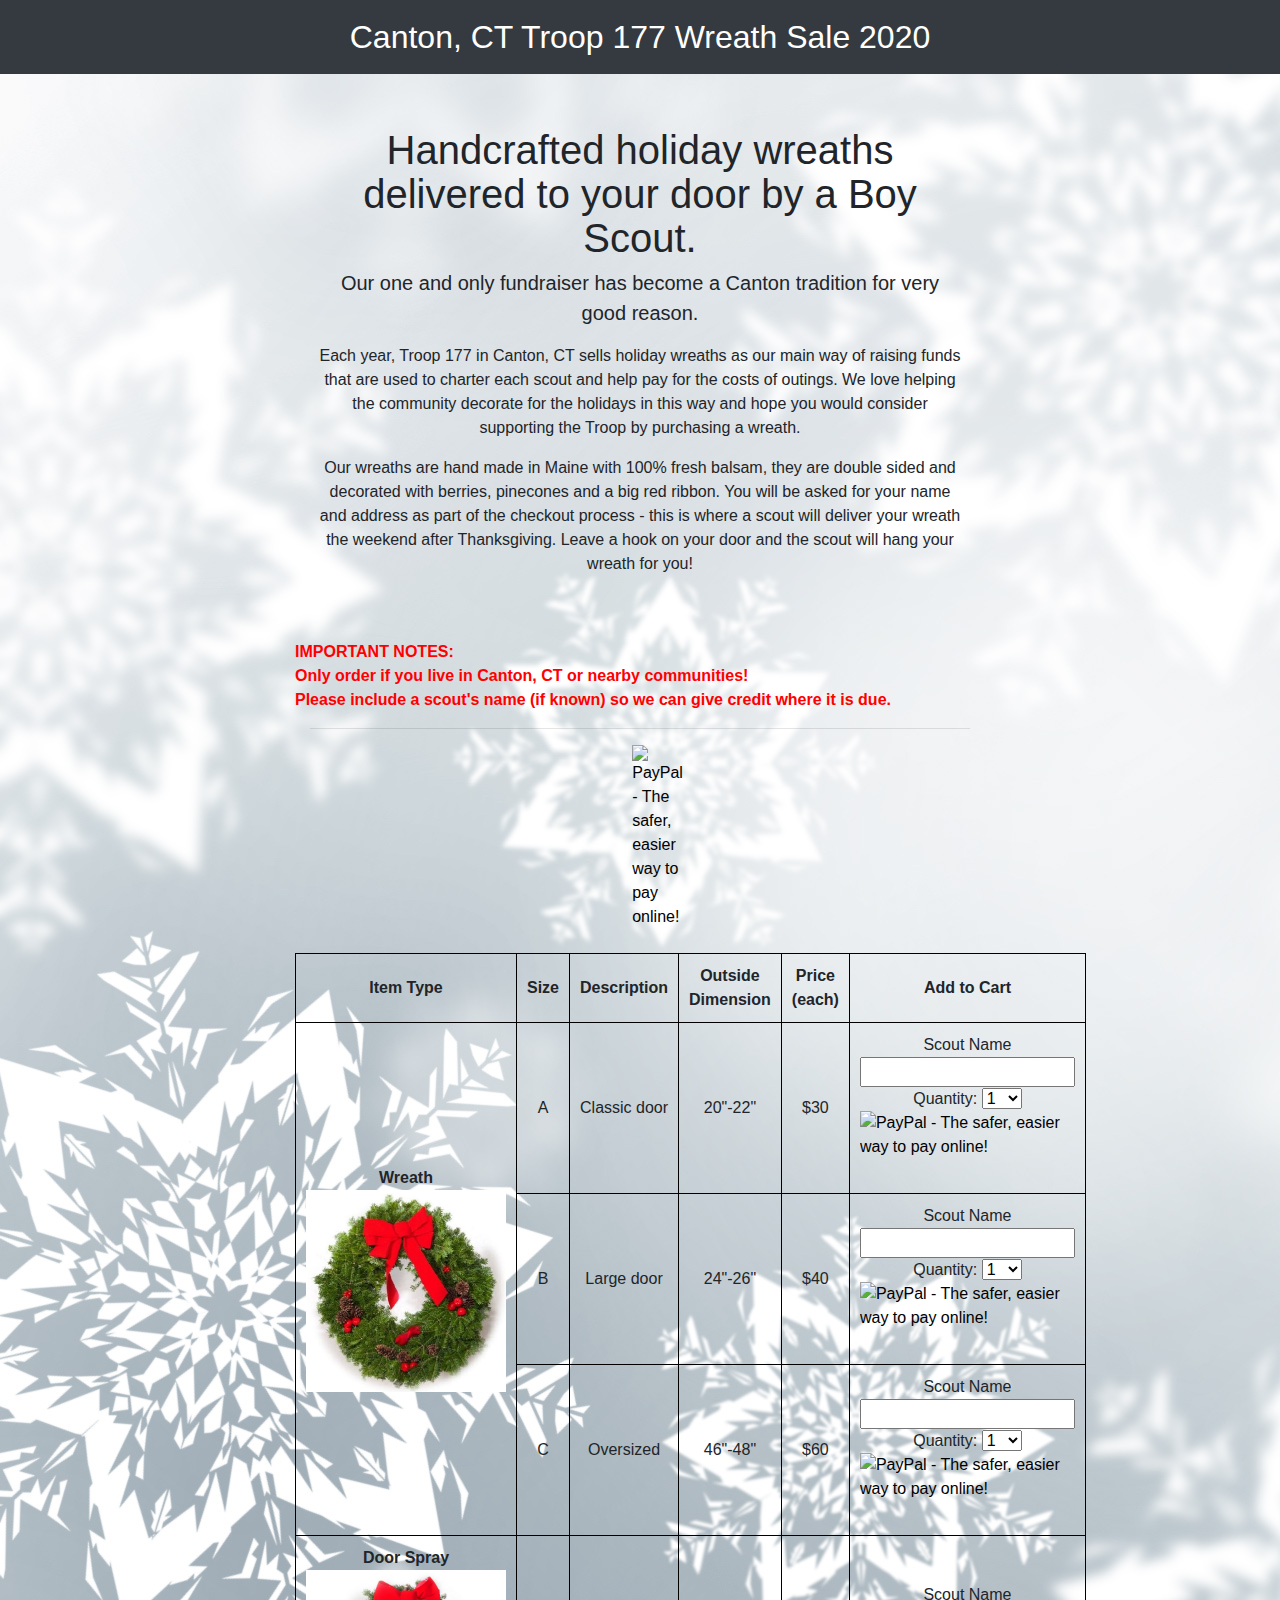
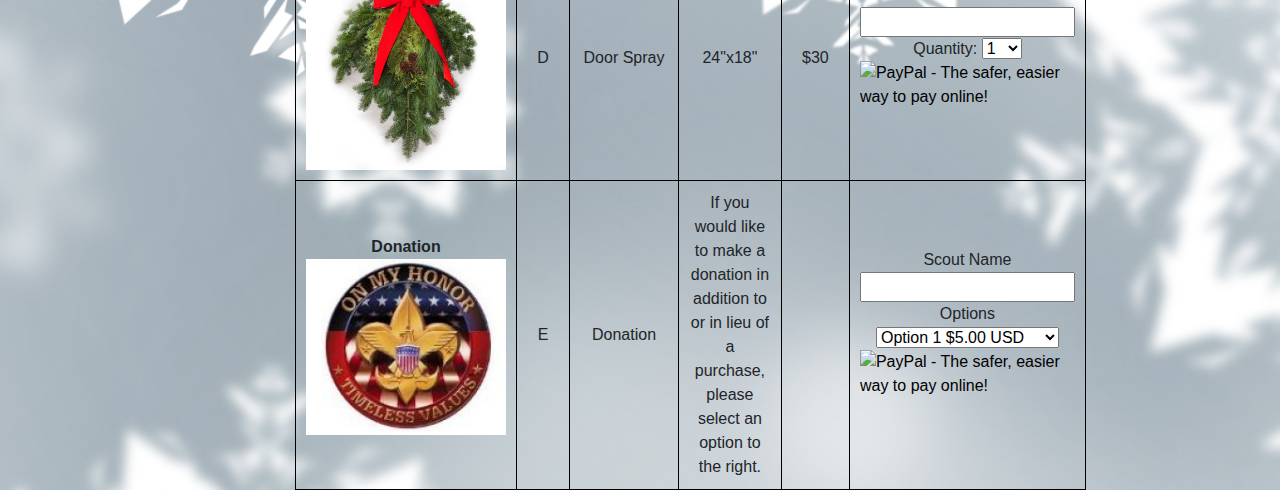
==== index-closed.html @ 4176983b "closing" ====
﻿<!doctype html>
<html lang="en">
<head>
    <meta charset="utf-8">
    <meta name="viewport" content="width=device-width, initial-scale=1, shrink-to-fit=no">
    <meta name="description" content="">
    <meta name="author" content="">

    <title>Troop 177 Wreaths</title>

    <link href="Content/bootstrap.min.css" rel="stylesheet">
    <link href="Content/wreaths.css" rel="stylesheet">

</head>

<body background="snow-background.jpg">

    <nav class="navbar navbar-expand-md navbar-dark bg-dark fixed-top">
        <a class="navbar-brand mx-auto" href="#" style="font-size:xx-large;">Canton, CT Troop 177 Wreath Sale 2020</a>
    </nav>

    <main role="main" class="container">

        <div class="starter-template">
            <h1>Handcrafted holiday wreaths delivered to your door by a Boy Scout.</h1>
            <p class="lead">
                Our one and only fundraiser has become a Canton tradition for very good reason.     
            </p>
            <p>
Each year, Troop 177 in Canton, CT sells holiday wreaths as our main way of raising funds that are used to charter each scout and help pay for the costs of outings.  We love
helping the community decorate for the holidays in this way and hope you would consider supporting the Troop by purchasing a wreath.
            </p>
            <p>
                Our wreaths are hand made in Maine with 100% fresh balsam, they are double sided and decorated with berries, pinecones and a big red ribbon.
                You will be asked for your name and address as part of the checkout process - this is where a scout will deliver your wreath the weekend after Thanksgiving.
                Leave a hook on your door and the scout will hang your wreath for you!
            </p>
        </div>
        <div class="container-fluid">
            <div class="row">
                <abbr style="font-weight: bold; color:red">IMPORTANT NOTES:</abbr>
            </div>
            <div class="row">
                <abbr style="font-weight: bold; color:red">Only order if you live in Canton, CT or nearby communities!</abbr>
            </div>
            <div class="row">
                <abbr style="font-weight: bold; color:red">Please include a scout's name (if known) so we can give credit where it is due.</abbr>
            </div>

            <hr />
            <div class="row" style="float: right;">
                <div class="col-1">
                    <form target="paypal" action="https://www.paypal.com/cgi-bin/webscr" method="post">
                        <input type="hidden" name="cmd" value="_s-xclick">
                        <input type="hidden" name="encrypted" value="-----BEGIN [base64]/txK9JlSyyyi8RzT8ltZCerHxB7PFuR+fAh5iJ3Sk9ugy7MuTbjCQGix2Ktoe3hZ2rVy52A5iOlTHOXDQ9+Wt6LX+IXx9Z9JSyjs23M0NeJduMILV3hRYt8VSPv6g/UZuFsfCXdX2/[base64]/ETMS1ycjtkpkvjXZe9k+6CieLuLsPumsJ7QC1odNz3sJiCbs2wC0nLE0uLGaEtXynIgRqIddYCHx88pb5HTXv4SZeuv0Rqq4+axW9PLAAATU8w04qqjaSXgbGLP3NmohqM6bV9kZZwZLR/klDaQGo1u9uDb9lr4Yn+rBQIDAQABo4HuMIHrMB0GA1UdDgQWBBSWn3y7xm8XvVk/UtcKG+wQ1mSUazCBuwYDVR0jBIGzMIGwgBSWn3y7xm8XvVk/[base64]/zANBgkqhkiG9w0BAQUFAAOBgQCBXzpWmoBa5e9fo6ujionW1hUhPkOBakTr3YCDjbYfvJEiv/2P+IobhOGJr85+XHhN0v4gUkEDI8r2/rNk1m0GA8HKddvTjyGw/XqXa+LSTlDYkqI8OwR8GEYj4efEtcRpRYBxV8KxAW93YDWzFGvruKnnLbDAF6VR5w/[base64]/2YZbkYwDQYJKoZIhvcNAQEBBQAEgYCmRgL1CshvA1UMOF9CKeBdKGnF3v6+LGT4obR5EG0dn9SvEE8dLwUzgwGth5cwXEebY3nGrkTWg53DcGOfab+XnpTRcNNUKE1QWyZC3Z4tWuFQACt6gqwA/+EcOFv3/w5Vb+EXfNmxQMLvMgz8sZAJ5p8HXhji6laUxISPUJkioQ==-----END PKCS7-----">
                        <input type="image" src="https://www.paypalobjects.com/en_US/i/btn/btn_viewcart_LG.gif" border="0" name="submit" alt="PayPal - The safer, easier way to pay online!">
                        <img alt="" border="0" src="https://www.paypalobjects.com/en_US/i/scr/pixel.gif" width="1" height="1">
                    </form>
                </div>
            </div>
        </div>
            <div>
                <table style="width:100%;">
                    <th>Item Type</th>
                    <th>Size</th>
                    <th>Description</th>
                    <th>Outside Dimension</th>
                    <th>Price (each)</th>
                    <th>Add to Cart</th>

                    <tr>
                        <td rowspan=3><b>Wreath</b><br><img src="images/wreath22.jpg" style="width: 200px;"></td>
                        <td>A</td>
                        <td>Classic door</td>
                        <td>20"-22"</td>
                        <td>$30</td>
                        <td><form target="paypal" action="https://www.paypal.com/cgi-bin/webscr" method="post" >
                            <input type="hidden" name="cmd" value="_s-xclick">
                            <input type="hidden" name="on0" value="Scout Name">
                            <span>Scout Name</span>
                            <input type="text" name="os0" maxlength="200">
                            <input type="hidden" name="encrypted" value="-----BEGIN [base64]/1s3296LbymwtF8ZM1n0K//p4zFy4ihUXW91DzR2CjgqnBQYTDDt+o9OqXtxLMsL//gE4F7gIoLuaoMR3jIuAzTELMAkGBSsOAwIaBQAwgfQGCSqGSIb3DQEHATAUBggqhkiG9w0DBwQILiadpOQJy6eAgdByMhz44d3wTvckEFT8Vu3RTH8K6+/HOrB42I5gS8ZxgRZOvxs9D0LkbhiN7gr8BdFm8oZ9E2+ldxk0Fa7YkJ14snCpqM26js+nLFPGgiVSzLzP5EtMFVi9DDsTrzjse0JURnq9Pxcz6WWH4aV28nNwSFYcW56vAJvaRTiRrEqOQGDJ85JbRlBuAEG5Xs/trusJSypAoHlKH5GiSyOLjTH0zk7F4OAjwIVSZgS6UIbD0JPmhrPkuhB9Mn41ZiNhebFICBWtae54r5INiI3UVso/[base64]/ETMS1ycjtkpkvjXZe9k+6CieLuLsPumsJ7QC1odNz3sJiCbs2wC0nLE0uLGaEtXynIgRqIddYCHx88pb5HTXv4SZeuv0Rqq4+axW9PLAAATU8w04qqjaSXgbGLP3NmohqM6bV9kZZwZLR/klDaQGo1u9uDb9lr4Yn+rBQIDAQABo4HuMIHrMB0GA1UdDgQWBBSWn3y7xm8XvVk/UtcKG+wQ1mSUazCBuwYDVR0jBIGzMIGwgBSWn3y7xm8XvVk/[base64]/zANBgkqhkiG9w0BAQUFAAOBgQCBXzpWmoBa5e9fo6ujionW1hUhPkOBakTr3YCDjbYfvJEiv/2P+IobhOGJr85+XHhN0v4gUkEDI8r2/rNk1m0GA8HKddvTjyGw/XqXa+LSTlDYkqI8OwR8GEYj4efEtcRpRYBxV8KxAW93YDWzFGvruKnnLbDAF6VR5w/[base64]/T6mpI7K1ie6abskamI3i7JAowDQYJKoZIhvcNAQEBBQAEgYBO7wU3Vs9GEzjwu0F17WdOgtYZPgGz+QVeY+8FkZzmnM3D1EiYinw4JjiwZPag645H3Dw7R7n7LJd/FX/beYfHAj4zKRis6J86OmpmO5Z65aJnP8FUlKGxgHfkpVoGFWYJ35DGLiejMrrybF3i0cDupNma2RJRupe9scJGDzczMQ==-----END PKCS7-----">
                            Quantity:
                                                        <select name="quantity">
                                                            <option value="1" selected>1</option>
                                                            <option value="2">2</option>
                                                            <option value="3">3</option>
                                                            <option value="4">4</option>
                                                            <option value="5">5</option>
                                                            <option value="6">6</option>
                                                            <option value="7">7</option>
                                                            <option value="8">8</option>
                                                            <option value="9">9</option>
                                                            <option value="10">10</option>
                                                        </select>
                            <input type="image" src="https://www.paypalobjects.com/en_US/i/btn/btn_cart_LG.gif" border="0" name="submit" alt="PayPal - The safer, easier way to pay online!">
                            <img alt="" border="0" src="https://www.paypalobjects.com/en_US/i/scr/pixel.gif" width="1" height="1">
                            </form> </td>
                    </tr>
                    
                    <tr>
                        <td>B</td>
                        <td>Large door</td>
                        <td>24"-26"</td>
                        <td>$40</td>
                        <td><form target="paypal" action="https://www.paypal.com/cgi-bin/webscr" method="post" >
                            <input type="hidden" name="cmd" value="_s-xclick">
                            <input type="hidden" name="on0" value="Scout Name">
                            <span>Scout Name</span>
                            <input type="text" name="os0" maxlength="200"> 
                            <input type="hidden" name="encrypted" value="-----BEGIN [base64]/JloySLXgx8dfjZMST7hlm3xVv/IgTCmx/XasaqHMoNx4MotvJsH8kiHtDnfe0rJl/tzvk+nYCtlAO4liG4ir5BRQGfv9eGpDnjQZAQxGpLRaRNwmxAZTELMAkGBSsOAwIaBQAwgfQGCSqGSIb3DQEHATAUBggqhkiG9w0DBwQIIo7YbAlXyziAgdD8Dugw/Vc0rlBs0bEikq654v+Uq762OZqOMCA6pkf0rPVFEj8KZYvQjbtwsu5tGVNqrYf91fV07VbHAVvUDTHbh+50M0zgdovQFpc6USneTJl+qsv6NlmzVkd+rCDZFATU3UbK6qCX1w/tr0phHCr+z00G0CTUhINWGU7NCw9tzkcz6x5u4cRzWLq49yTgHnbo+I9J9wwGFmJZWwxUhTz4Rt8ah/[base64]/ETMS1ycjtkpkvjXZe9k+6CieLuLsPumsJ7QC1odNz3sJiCbs2wC0nLE0uLGaEtXynIgRqIddYCHx88pb5HTXv4SZeuv0Rqq4+axW9PLAAATU8w04qqjaSXgbGLP3NmohqM6bV9kZZwZLR/klDaQGo1u9uDb9lr4Yn+rBQIDAQABo4HuMIHrMB0GA1UdDgQWBBSWn3y7xm8XvVk/UtcKG+wQ1mSUazCBuwYDVR0jBIGzMIGwgBSWn3y7xm8XvVk/[base64]/zANBgkqhkiG9w0BAQUFAAOBgQCBXzpWmoBa5e9fo6ujionW1hUhPkOBakTr3YCDjbYfvJEiv/2P+IobhOGJr85+XHhN0v4gUkEDI8r2/rNk1m0GA8HKddvTjyGw/XqXa+LSTlDYkqI8OwR8GEYj4efEtcRpRYBxV8KxAW93YDWzFGvruKnnLbDAF6VR5w/[base64]/ZAr2mafYmT8dT13SeCSPfXqLtYJN6+SSzJ4TGKNzBhbPuE5e/422gR4Nsq5cvalQSlA2ybrSBYyqZtYMUuLyN561ToH7S22+oWXp7PtQjKQTTMnCURUgpJtkxVQCFL+SW66bUBlLC4eGexpCA==-----END PKCS7-----">
                            Quantity:
                            <select name="quantity">
                                <option value="1" selected>1</option>
                                <option value="2">2</option>
                                <option value="3">3</option>
                                <option value="4">4</option>
                                <option value="5">5</option>
                                <option value="6">6</option>
                                <option value="7">7</option>
                                <option value="8">8</option>
                                <option value="9">9</option>
                                <option value="10">10</option>
                            </select>
                            <input type="image" src="https://www.paypalobjects.com/en_US/i/btn/btn_cart_LG.gif" border="0" name="submit" alt="PayPal - The safer, easier way to pay online!">
                            <img alt="" border="0" src="https://www.paypalobjects.com/en_US/i/scr/pixel.gif" width="1" height="1">
                            </form> 
                        </td>
                    </tr>
                    <tr>
                        <td>C</td>
                        <td>Oversized</td>
                        <td>46"-48"</td>
                        <td>$60</td>
                        <td><form target="paypal" action="https://www.paypal.com/cgi-bin/webscr" method="post" >
                            <input type="hidden" name="cmd" value="_s-xclick">
                            <input type="hidden" name="on0" value="Scout Name">
                            <span>Scout Name</span>
                            <input type="text" name="os0" maxlength="150">
                            <input type="hidden" name="encrypted" value="-----BEGIN [base64]/cnUNWQpJ/nKGD/I8Y/DAFKQYtbC7Ft5UPsqZiZDQjVKCOEYp/2wI+JaPSXpgvfi2sEiLbbtiIydsRDdX+qYvrHgjpMb3qyj8/1n+gTQb0Al9lV77Syno9el1tQU12mcRNJF8asHskM+p5j0LwoSXn6W3iCmFMKWBDELMAkGBSsOAwIaBQAwgewGCSqGSIb3DQEHATAUBggqhkiG9w0DBwQIaR4RKRt7X7yAgcj5a9thqVBxcU3vE/PdG+3SAZIVixMnisa1NZEuFr52yCJTt1TSc1WJYS7W3nRFccZ+tQMxR5Qyj3Z4trcgTW+68NAm0u3Fb06WInhIP1xR+PT0n/HMPo9lxo3mYOic9lg3k011Vd5smAY/XNlGIhtdTbxEJ203TKAHO1TIRhuw7OqmGDZCWkeD9H/kYrJyX0UJlLsZtYJWwdmas3ddIIuQxLl5O/ZqYQ9phSAbIAbFduVHyD0BQ/lle/UEHElxNr/[base64]/Za+GJ/[base64]/9j/iKG4Thia/[base64]/9HEiJzi4PpIRL0oGDmMBBgmHh83QnGAa3pR3zvnht1pV+sRe3NeYZHSiaC7mSYxrq1bhL1qfNt/TyHld0kFNrrEH9NpYp3JRDDiYLAdWfmpk7y8PsBHnzbe4gY8Ofng=-----END PKCS7-----">
                            Quantity:
                            <select name="quantity">
                                <option value="1" selected>1</option>
                                <option value="2">2</option>
                                <option value="3">3</option>
                                <option value="4">4</option>
                                <option value="5">5</option>
                                <option value="6">6</option>
                                <option value="7">7</option>
                                <option value="8">8</option>
                                <option value="9">9</option>
                                <option value="10">10</option>
                            </select>
                            <input type="image" src="https://www.paypalobjects.com/en_US/i/btn/btn_cart_LG.gif" border="0" name="submit" alt="PayPal - The safer, easier way to pay online!">
                            <img alt="" border="0" src="https://www.paypalobjects.com/en_US/i/scr/pixel.gif" width="1" height="1">
                        </form>    </td>
                    </tr>
                    
                    <tr>
                        <td><b>Door Spray</b><br><img src="images/doorspray.jpg" style="width: 200px;"></td>
                        <td>D</td>
                        <td>Door Spray</td>
                        <td>24"x18"</td>
                        <td>$30</td>
                        <td><form target="paypal" action="https://www.paypal.com/cgi-bin/webscr" method="post" >
                            <input type="hidden" name="cmd" value="_s-xclick">
                            <input type="hidden" name="on0" value="Scout Name">
                            <span>Scout Name</span>
                            <input type="text" name="os0" maxlength="200">
                            <input type="hidden" name="encrypted" value="-----BEGIN [base64]/WUVr5m6LdnL5KcsAqFHUpJ6k1KYjVG/Oqg6QbWY6lRcqIrR+J5sWgqeIbUEE8nUZ2Wggpf9bkL0Rw484ql8ZYtEEZ0mg6TMkSfumA5ivAB7OyMAqtatRGtmLFNv3E8ru9N80CR0/[base64]/hJl66/RGqrj5rFb08sAABNTzDTiqqNpJeBsYs/[base64]/MA0GCSqGSIb3DQEBBQUAA4GBAIFfOlaagFrl71+jq6OKidbWFSE+Q4FqROvdgIONth+8kSK//Y/4ihuE4Ymvzn5ceE3S/[base64]/gcVcsFICtq9jsAijqqclX+w2OyUwybmj1gT3zAL5M80NCfNEXvUQ0wajK9wk8Muw2fQq+0CvLaVPNNQFe3Lwng6Ar3qmnOndMiH7+4v-----END PKCS7-----">
                            Quantity:
                            <select name="quantity">
                                <option value="1" selected>1</option>
                                <option value="2">2</option>
                                <option value="3">3</option>
                                <option value="4">4</option>
                                <option value="5">5</option>
                                <option value="6">6</option>
                                <option value="7">7</option>
                                <option value="8">8</option>
                                <option value="9">9</option>
                                <option value="10">10</option>
                            </select>
                            <input type="image" src="https://www.paypalobjects.com/en_US/i/btn/btn_cart_LG.gif" border="0" name="submit" alt="PayPal - The safer, easier way to pay online!">
                            <img alt="" border="0" src="https://www.paypalobjects.com/en_US/i/scr/pixel.gif" width="1" height="1">
                        </form>  </td>
                    </tr>
                    <tr>
                        <td><b>Donation</b><br><img src="images/bsa.jpg" style="width: 200px;"></td>
                        <td>E</td>
                        <td>Donation</td>
                        <td style="width:200px">If you would like to make a donation in addition to or in lieu of a purchase, please select an option to the right.</td>
                        <td></td>
                        <td><form target="paypal" action="https://www.paypal.com/cgi-bin/webscr" method="post">
                            <input type="hidden" name="cmd" value="_s-xclick">
                            <input type="hidden" name="on1" value="Scout Name">Scout Name
                            <input type="text" name="os1" maxlength="200">
                            <input type="hidden" name="on0" value="Options">Options
                            <select name="os0">
                                <option value="Option 1">Option 1 $5.00 USD</option>
                                <option value="Option 2">Option 2 $10.00 USD</option>
                                <option value="Option 3">Option 3 $20.00 USD</option>
                                <option value="Option 4">Option 4 $50.00 USD</option>
                                <option value="Option 5">Option 5 $100.00 USD</option>
                            </select>
                            <input type="hidden" name="currency_code" value="USD">
                            <input type="hidden" name="encrypted" value="-----BEGIN [base64]/KUjdrqLHZLj8Yl0MJ+6o+3NYgVdB/ZSPcPBTNxNgwXiRxcDS2SqdBucnqfBPWLKWfJhaHBg7jUymOP38asb2E/SE2N3JS5dOidVZIRXuRNZJ2oitIxvAl+sMCM0TR21udCpeMhgmp3TELMAkGBSsOAwIaBQAwggHdBgkqhkiG9w0BBwEwFAYIKoZIhvcNAwcECNHs+4Py8MGBgIIBuGJf0RAr2KkdPqbRoXw/CxCnZ9PV2l49LOVkg7d8YzLCLiics8mJmkB3fY1/jl+U4xzROb6XrpVvkHAc1fc9ao/AKWq1ImZInG01ehjt/syXGYn7XpiWQO9Jf4n3Qc3kaJLyFDKNEGpB/HSQelzWlETvsCVKxGsASz2IQyu791CHvWPUeQ0zUjV6XZ2boZs9dMadyIsBoC00PDogQmLZq9k3/Gg8zWqTPcqtFJxUjwGr40c7+/ppHZc2fLeSnDfqnf7kt+J1Y+HfbOtfr4ZJOYG8kqCHQ+mcL2dV3W9shAbq+IWUqOTIFsPy9qZsmZgl5xRqZ5/PMwzJaXxo03WWSYShgXZRTWqcTieTn1BhkovacNioNQaL7pdnbOJksWcHIB6NPUteIlB0BGsP8cXNrJEYteRDPi6+9Ajp8PSAJMU+PaJQjV2TO0GvCmwtwJ9KaEz6GOQ4fjoK2tb0tH9PKhEbAR8VIqGwYAJciRYPKTtZ1hE/[base64]/ETMS1ycjtkpkvjXZe9k+6CieLuLsPumsJ7QC1odNz3sJiCbs2wC0nLE0uLGaEtXynIgRqIddYCHx88pb5HTXv4SZeuv0Rqq4+axW9PLAAATU8w04qqjaSXgbGLP3NmohqM6bV9kZZwZLR/klDaQGo1u9uDb9lr4Yn+rBQIDAQABo4HuMIHrMB0GA1UdDgQWBBSWn3y7xm8XvVk/UtcKG+wQ1mSUazCBuwYDVR0jBIGzMIGwgBSWn3y7xm8XvVk/[base64]/zANBgkqhkiG9w0BAQUFAAOBgQCBXzpWmoBa5e9fo6ujionW1hUhPkOBakTr3YCDjbYfvJEiv/2P+IobhOGJr85+XHhN0v4gUkEDI8r2/rNk1m0GA8HKddvTjyGw/XqXa+LSTlDYkqI8OwR8GEYj4efEtcRpRYBxV8KxAW93YDWzFGvruKnnLbDAF6VR5w/[base64]/hcj5clzJPPgwDQYJKoZIhvcNAQEBBQAEgYAawup68OW7nIT7IehJ8322D5D/fvcFoas1/Ac64jDUFUCAgxv5xlbS33b5c2jOtZwtat2Qws8HTxttmG+P4PswFKY67Qo3fOd3MJL22H1kqR5MnTVuSc/PDnbhjnQ5jJOF+ngZwYEBRnigalCcCVwMyMCAyzs/WLB6oJHwhUpEBw==-----END PKCS7-----
    ">
                            <input type="image" src="https://www.paypalobjects.com/en_US/i/btn/btn_cart_LG.gif" border="0" name="submit" alt="PayPal - The safer, easier way to pay online!">
                            <img alt="" border="0" src="https://www.paypalobjects.com/en_US/i/scr/pixel.gif" width="1" height="1">
                        </form> </td>
                    </tr>
                </table>
            </div>


            
    </main>
    <script src="https://code.jquery.com/jquery-3.2.1.slim.min.js" integrity="sha384-KJ3o2DKtIkvYIK3UENzmM7KCkRr/rE9/Qpg6aAZGJwFDMVNA/GpGFF93hXpG5KkN" crossorigin="anonymous"></script>
    <script src="Scripts/umd/popper.js"></script>
    <script src="Scripts/bootstrap.min.js"></script>
</body>
</html>
---- Content/wreaths.css ----
﻿body {
  padding-top: 5rem;
}
.starter-template {
  padding: 3rem 1.5rem;
  text-align: center;
}
th {
  padding:10px;
  border:1px #000000 solid;
  text-align: center;
}
td {
  padding:10px;
  border:1px #000000 solid;
  text-align: center;
}

@media (min-width: 576px) {
  .container {
    max-width: 540px;
  }
}

@media (min-width: 768px) {
  .container {
    max-width: 720px;
  }
}

@media (min-width: 1600px) {
  .container {
    max-width: 1500px;
  }
}
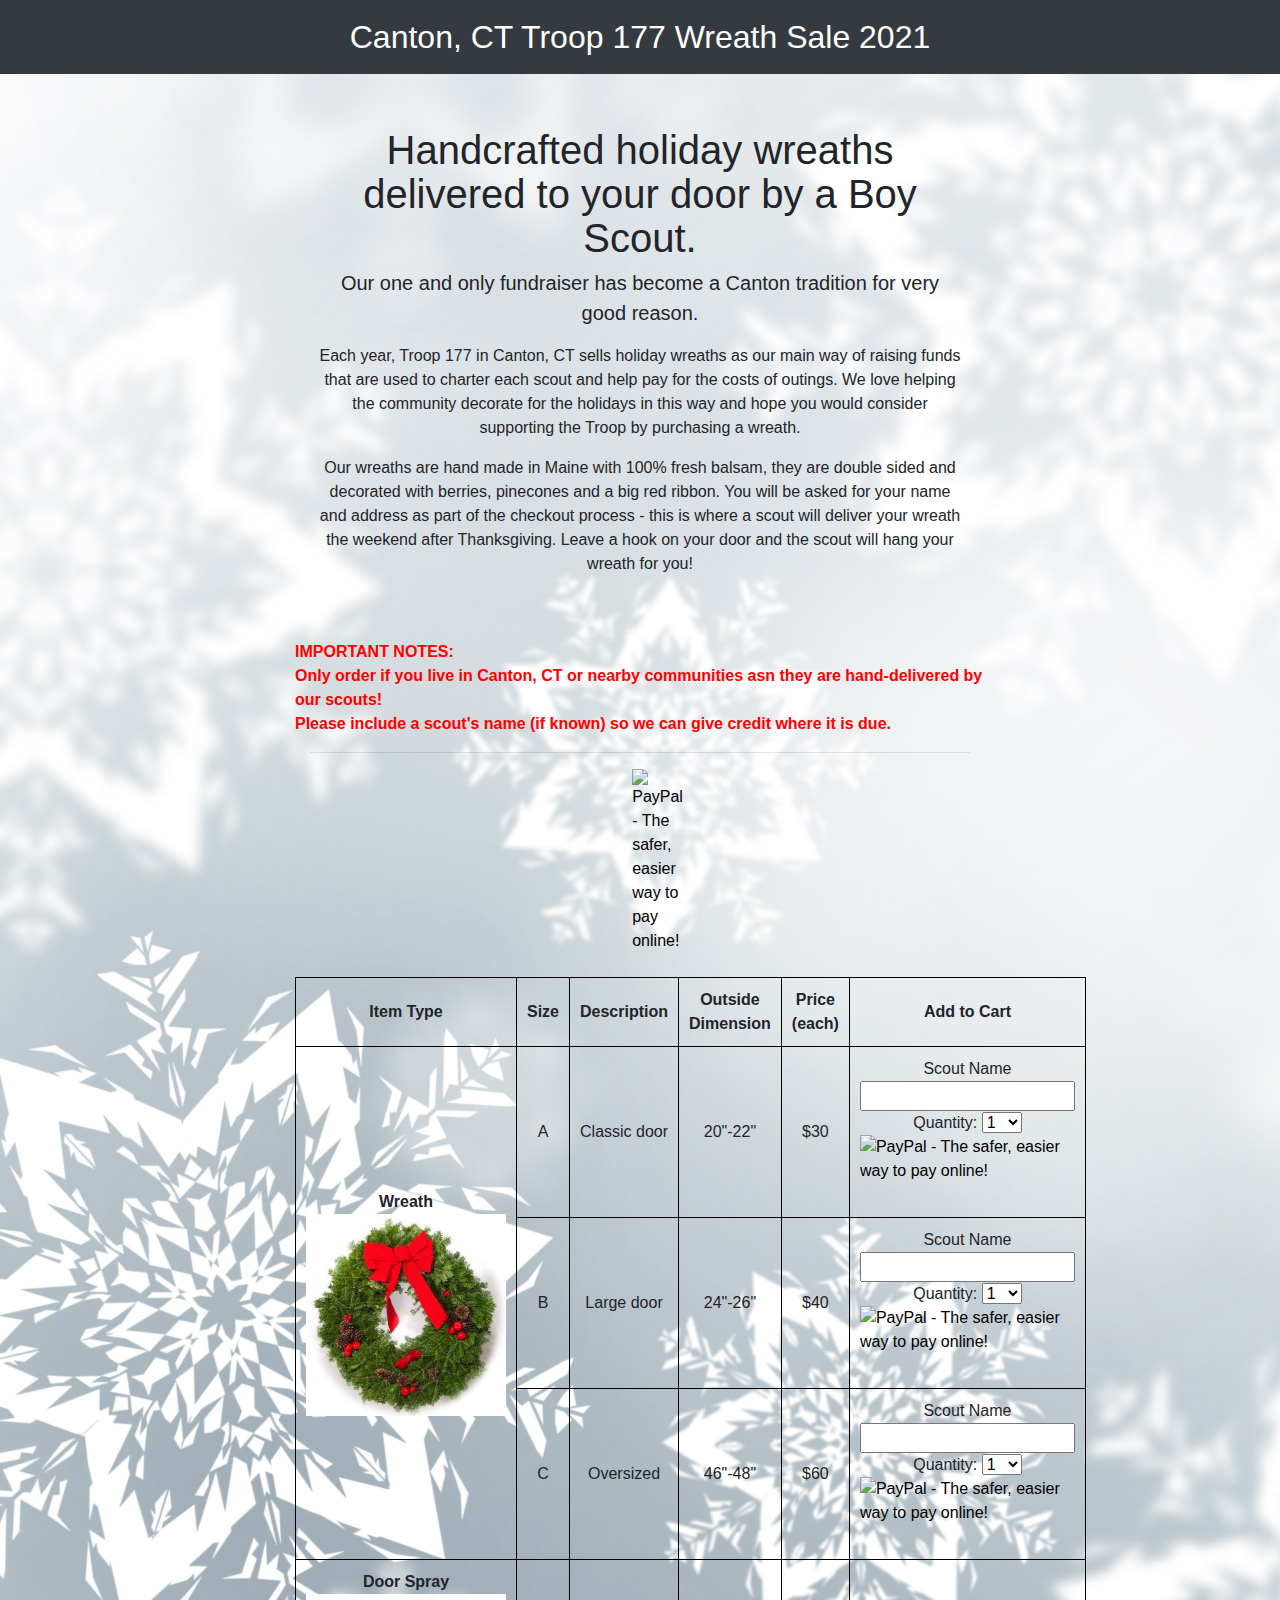
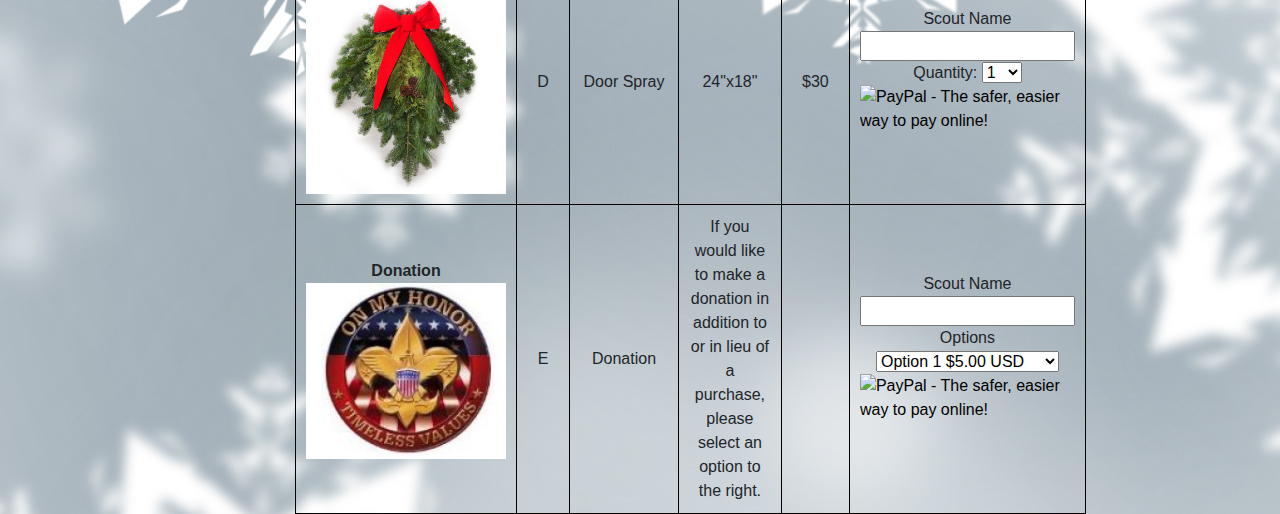
==== commit c06d7172: "more date updates" ====
--- a/index-closed.html
+++ b/index-closed.html
@@ -16,7 +16,7 @@
 <body background="snow-background.jpg">
 
     <nav class="navbar navbar-expand-md navbar-dark bg-dark fixed-top">
-        <a class="navbar-brand mx-auto" href="#" style="font-size:xx-large;">Canton, CT Troop 177 Wreath Sale 2020</a>
+        <a class="navbar-brand mx-auto" href="#" style="font-size:xx-large;">Canton, CT Troop 177 Wreath Sale 2021</a>
     </nav>
 
     <main role="main" class="container">
@@ -41,7 +41,7 @@
                 <abbr style="font-weight: bold; color:red">IMPORTANT NOTES:</abbr>
             </div>
             <div class="row">
-                <abbr style="font-weight: bold; color:red">Only order if you live in Canton, CT or nearby communities!</abbr>
+                <abbr style="font-weight: bold; color:red">Only order if you live in Canton, CT or nearby communities asn they are hand-delivered by our scouts!</abbr>
             </div>
             <div class="row">
                 <abbr style="font-weight: bold; color:red">Please include a scout's name (if known) so we can give credit where it is due.</abbr>
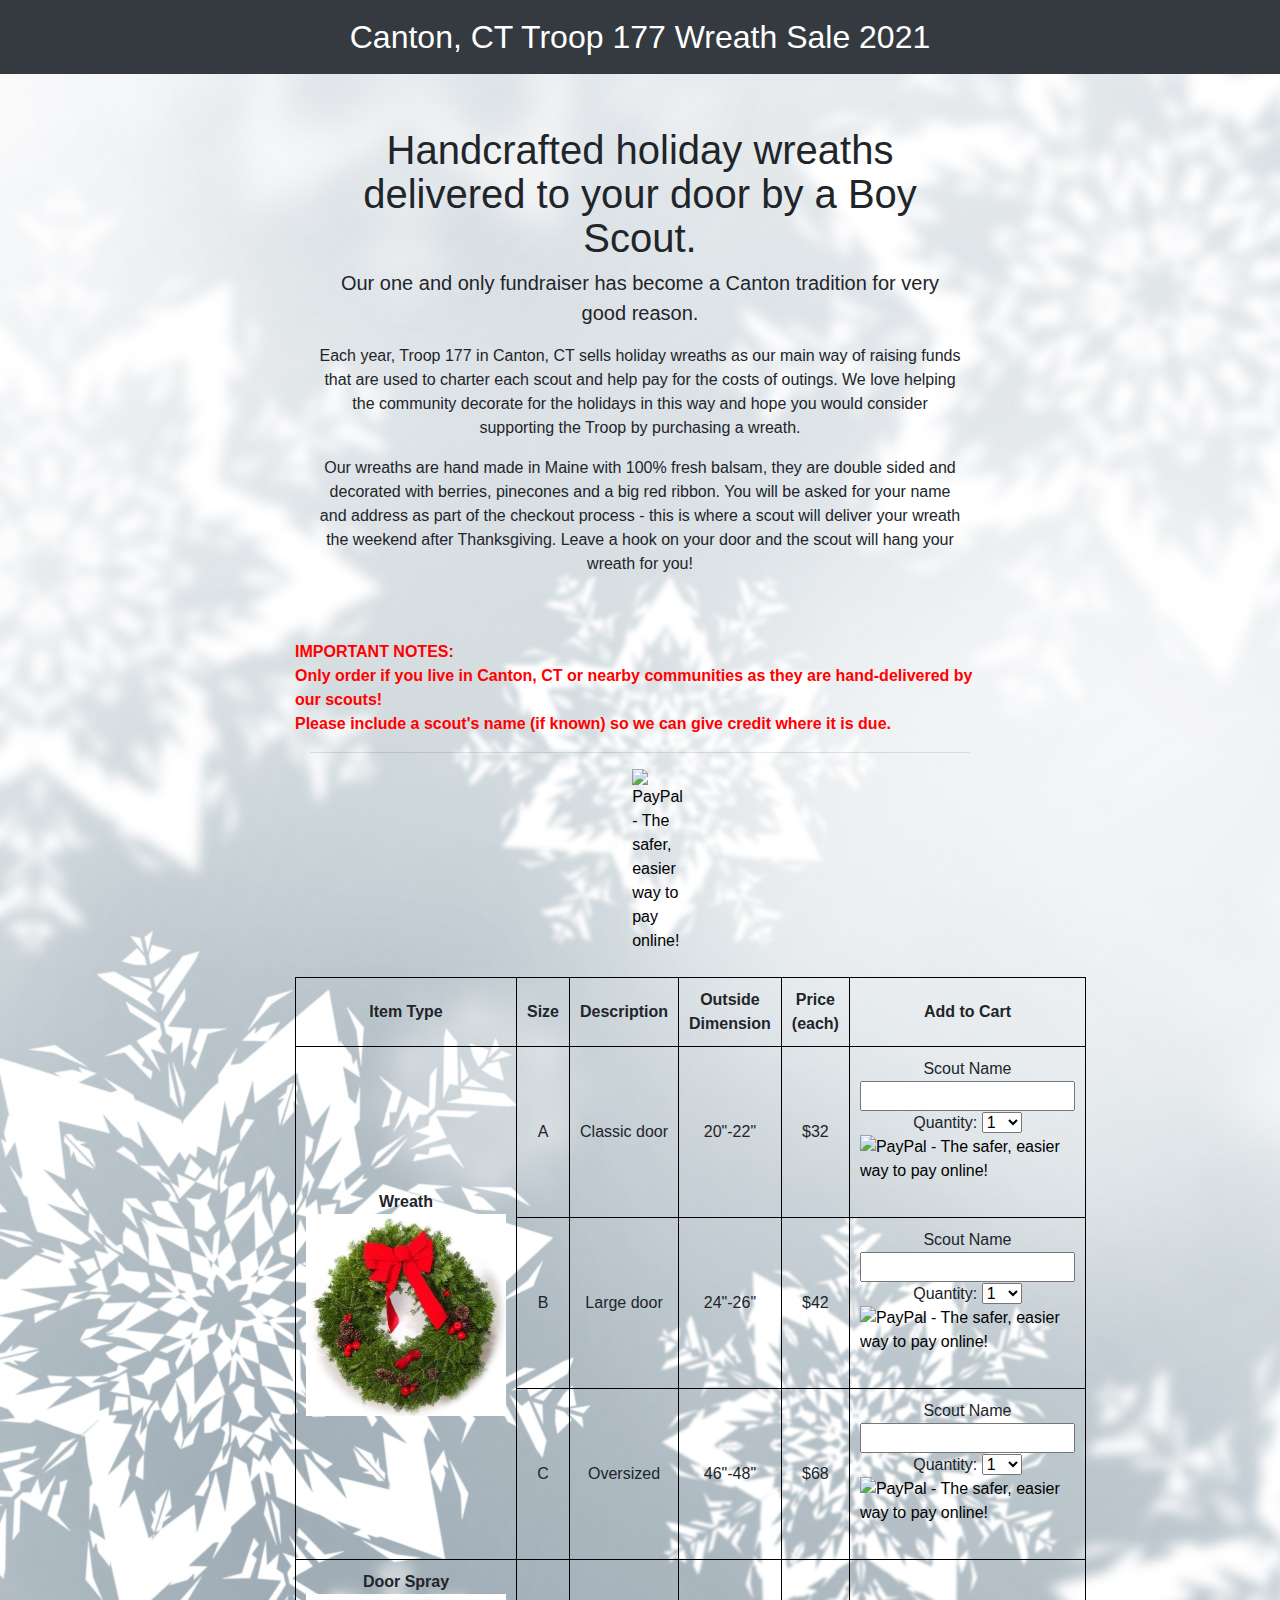
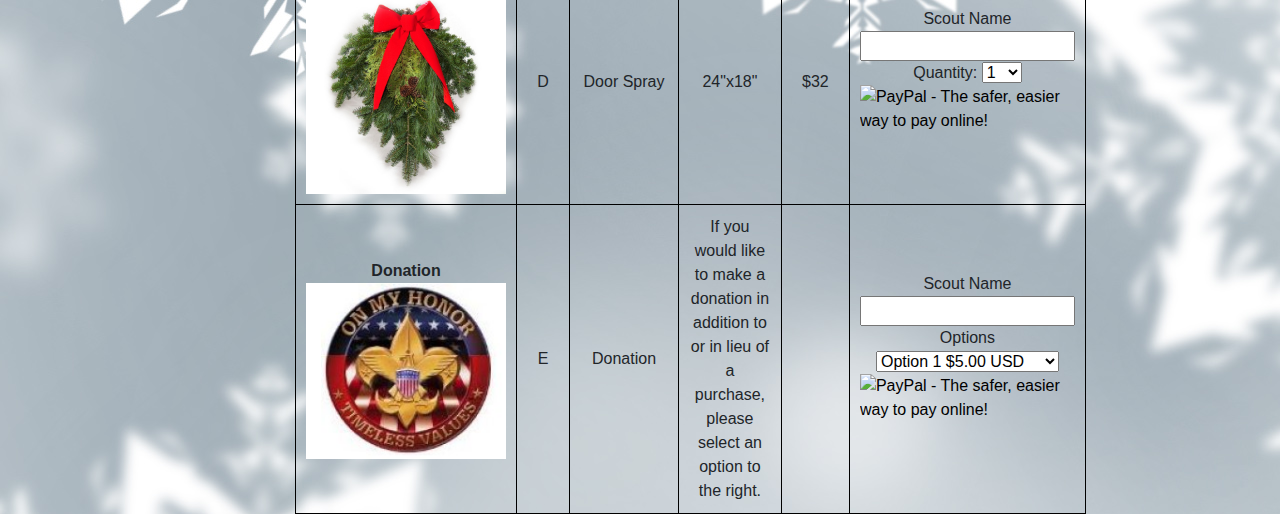
==== commit b15f7fd1: "fixed wreath 1" ====
--- a/index-closed.html
+++ b/index-closed.html
@@ -41,7 +41,7 @@
                 <abbr style="font-weight: bold; color:red">IMPORTANT NOTES:</abbr>
             </div>
             <div class="row">
-                <abbr style="font-weight: bold; color:red">Only order if you live in Canton, CT or nearby communities asn they are hand-delivered by our scouts!</abbr>
+                <abbr style="font-weight: bold; color:red">Only order if you live in Canton, CT or nearby communities as they are hand-delivered by our scouts!</abbr>
             </div>
             <div class="row">
                 <abbr style="font-weight: bold; color:red">Please include a scout's name (if known) so we can give credit where it is due.</abbr>
@@ -73,13 +73,13 @@
                         <td>A</td>
                         <td>Classic door</td>
                         <td>20"-22"</td>
-                        <td>$30</td>
+                        <td>$32</td>
                         <td><form target="paypal" action="https://www.paypal.com/cgi-bin/webscr" method="post" >
                             <input type="hidden" name="cmd" value="_s-xclick">
                             <input type="hidden" name="on0" value="Scout Name">
                             <span>Scout Name</span>
                             <input type="text" name="os0" maxlength="200">
-                            <input type="hidden" name="encrypted" value="-----BEGIN [base64]/1s3296LbymwtF8ZM1n0K//p4zFy4ihUXW91DzR2CjgqnBQYTDDt+o9OqXtxLMsL//gE4F7gIoLuaoMR3jIuAzTELMAkGBSsOAwIaBQAwgfQGCSqGSIb3DQEHATAUBggqhkiG9w0DBwQILiadpOQJy6eAgdByMhz44d3wTvckEFT8Vu3RTH8K6+/HOrB42I5gS8ZxgRZOvxs9D0LkbhiN7gr8BdFm8oZ9E2+ldxk0Fa7YkJ14snCpqM26js+nLFPGgiVSzLzP5EtMFVi9DDsTrzjse0JURnq9Pxcz6WWH4aV28nNwSFYcW56vAJvaRTiRrEqOQGDJ85JbRlBuAEG5Xs/trusJSypAoHlKH5GiSyOLjTH0zk7F4OAjwIVSZgS6UIbD0JPmhrPkuhB9Mn41ZiNhebFICBWtae54r5INiI3UVso/[base64]/ETMS1ycjtkpkvjXZe9k+6CieLuLsPumsJ7QC1odNz3sJiCbs2wC0nLE0uLGaEtXynIgRqIddYCHx88pb5HTXv4SZeuv0Rqq4+axW9PLAAATU8w04qqjaSXgbGLP3NmohqM6bV9kZZwZLR/klDaQGo1u9uDb9lr4Yn+rBQIDAQABo4HuMIHrMB0GA1UdDgQWBBSWn3y7xm8XvVk/UtcKG+wQ1mSUazCBuwYDVR0jBIGzMIGwgBSWn3y7xm8XvVk/[base64]/zANBgkqhkiG9w0BAQUFAAOBgQCBXzpWmoBa5e9fo6ujionW1hUhPkOBakTr3YCDjbYfvJEiv/2P+IobhOGJr85+XHhN0v4gUkEDI8r2/rNk1m0GA8HKddvTjyGw/XqXa+LSTlDYkqI8OwR8GEYj4efEtcRpRYBxV8KxAW93YDWzFGvruKnnLbDAF6VR5w/[base64]/T6mpI7K1ie6abskamI3i7JAowDQYJKoZIhvcNAQEBBQAEgYBO7wU3Vs9GEzjwu0F17WdOgtYZPgGz+QVeY+8FkZzmnM3D1EiYinw4JjiwZPag645H3Dw7R7n7LJd/FX/beYfHAj4zKRis6J86OmpmO5Z65aJnP8FUlKGxgHfkpVoGFWYJ35DGLiejMrrybF3i0cDupNma2RJRupe9scJGDzczMQ==-----END PKCS7-----">
+                            <input type="hidden" name="encrypted" value="-----BEGIN [base64]/GUIVtzuydILZgLnwwfqA71ZOAuUHYN/wJ27++dZj1P6ZuhuneAakGGhspwD5XS/[base64]/CTmUlps+NigSG9/pFts70DJgBJtOryh6C4b1YQ9PFTWq605QjUHxDPWNfKaZXiloCqOKecYIpQQvpbIfk1CqDvPQrVIF7mnggFj76+c+DwxV96y06y0girJDAUGgE/[base64]/hJl66/RGqrj5rFb08sAABNTzDTiqqNpJeBsYs/[base64]/MA0GCSqGSIb3DQEBBQUAA4GBAIFfOlaagFrl71+jq6OKidbWFSE+Q4FqROvdgIONth+8kSK//Y/4ihuE4Ymvzn5ceE3S/[base64]/6l+PhQJBSC7002bwSS5TMxaTDf46QKhisAf6UILjWvJ0zk+oSKAF/SHprmIBoA0BZSAea4DZFHfMTDi8VvklKHmZbQ29NdTA6PQTgqb1V9XsNLbTipBEjRWOwo9bVDVOkHmugK/jrCsfe4u-----END PKCS7-----">
                             Quantity:
                                                         <select name="quantity">
                                                             <option value="1" selected>1</option>
@@ -102,7 +102,7 @@
                         <td>B</td>
                         <td>Large door</td>
                         <td>24"-26"</td>
-                        <td>$40</td>
+                        <td>$42</td>
                         <td><form target="paypal" action="https://www.paypal.com/cgi-bin/webscr" method="post" >
                             <input type="hidden" name="cmd" value="_s-xclick">
                             <input type="hidden" name="on0" value="Scout Name">
@@ -131,7 +131,7 @@
                         <td>C</td>
                         <td>Oversized</td>
                         <td>46"-48"</td>
-                        <td>$60</td>
+                        <td>$68</td>
                         <td><form target="paypal" action="https://www.paypal.com/cgi-bin/webscr" method="post" >
                             <input type="hidden" name="cmd" value="_s-xclick">
                             <input type="hidden" name="on0" value="Scout Name">
@@ -161,7 +161,7 @@
                         <td>D</td>
                         <td>Door Spray</td>
                         <td>24"x18"</td>
-                        <td>$30</td>
+                        <td>$32</td>
                         <td><form target="paypal" action="https://www.paypal.com/cgi-bin/webscr" method="post" >
                             <input type="hidden" name="cmd" value="_s-xclick">
                             <input type="hidden" name="on0" value="Scout Name">
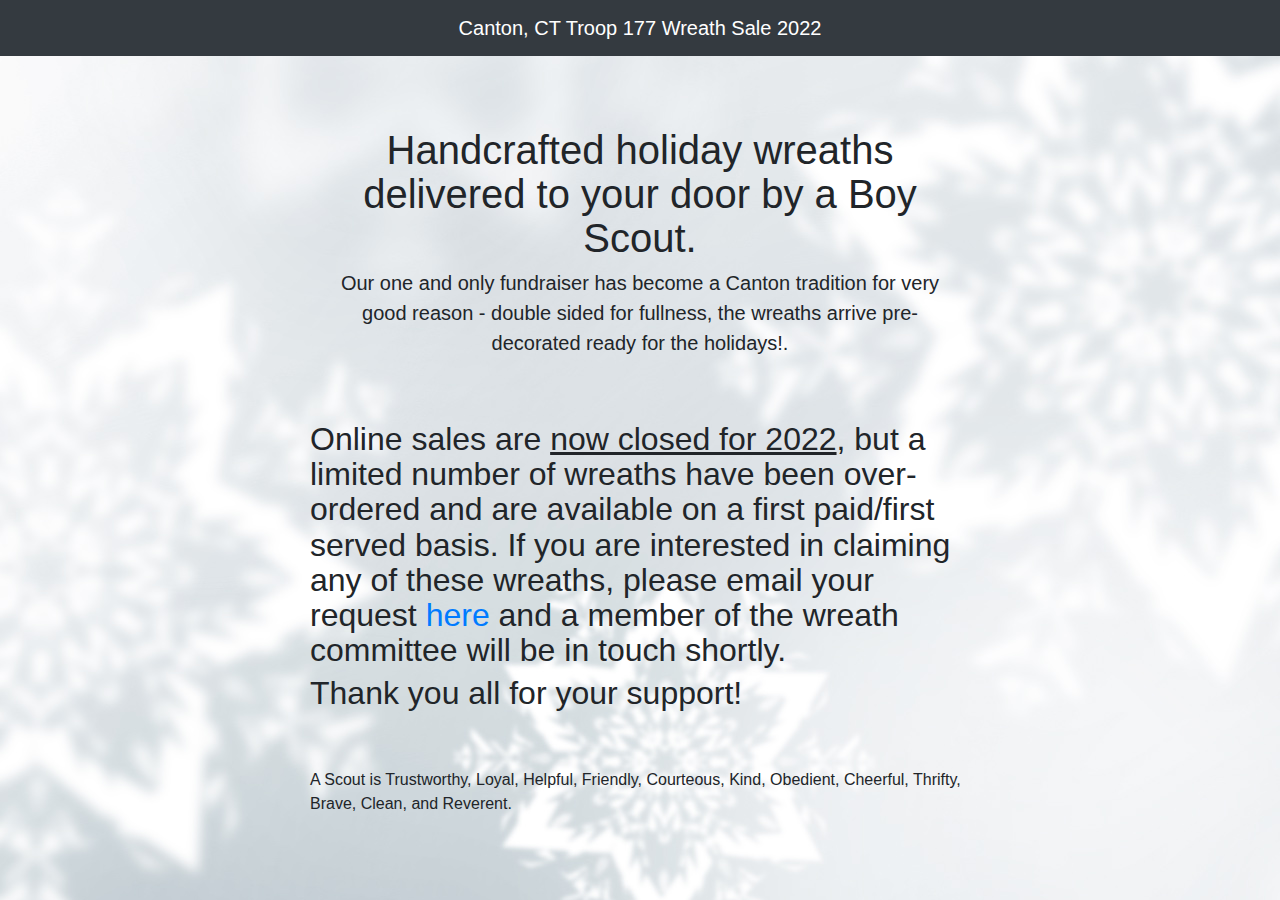
==== commit c839d859: "Renamed pages" ====
--- a/index-closed.html
+++ b/index-closed.html
@@ -10,13 +10,12 @@
 
     <link href="Content/bootstrap.min.css" rel="stylesheet">
     <link href="Content/wreaths.css" rel="stylesheet">
-
 </head>
 
 <body background="snow-background.jpg">
 
     <nav class="navbar navbar-expand-md navbar-dark bg-dark fixed-top">
-        <a class="navbar-brand mx-auto" href="#" style="font-size:xx-large;">Canton, CT Troop 177 Wreath Sale 2021</a>
+        <a class="navbar-brand mx-auto" href="#">Canton, CT Troop 177 Wreath Sale 2022</a>
     </nav>
 
     <main role="main" class="container">
@@ -24,197 +23,20 @@
         <div class="starter-template">
             <h1>Handcrafted holiday wreaths delivered to your door by a Boy Scout.</h1>
             <p class="lead">
-                Our one and only fundraiser has become a Canton tradition for very good reason.     
-            </p>
-            <p>
-Each year, Troop 177 in Canton, CT sells holiday wreaths as our main way of raising funds that are used to charter each scout and help pay for the costs of outings.  We love
-helping the community decorate for the holidays in this way and hope you would consider supporting the Troop by purchasing a wreath.
-            </p>
-            <p>
-                Our wreaths are hand made in Maine with 100% fresh balsam, they are double sided and decorated with berries, pinecones and a big red ribbon.
-                You will be asked for your name and address as part of the checkout process - this is where a scout will deliver your wreath the weekend after Thanksgiving.
-                Leave a hook on your door and the scout will hang your wreath for you!
+                Our one and only fundraiser has become a Canton tradition for very good reason - double sided for fullness, the wreaths arrive pre-decorated ready for the holidays!.     
             </p>
         </div>
+
         <div class="container-fluid">
-            <div class="row">
-                <abbr style="font-weight: bold; color:red">IMPORTANT NOTES:</abbr>
-            </div>
-            <div class="row">
-                <abbr style="font-weight: bold; color:red">Only order if you live in Canton, CT or nearby communities as they are hand-delivered by our scouts!</abbr>
-            </div>
-            <div class="row">
-                <abbr style="font-weight: bold; color:red">Please include a scout's name (if known) so we can give credit where it is due.</abbr>
-            </div>
-
-            <hr />
-            <div class="row" style="float: right;">
-                <div class="col-1">
-                    <form target="paypal" action="https://www.paypal.com/cgi-bin/webscr" method="post">
-                        <input type="hidden" name="cmd" value="_s-xclick">
-                        <input type="hidden" name="encrypted" value="-----BEGIN [base64]/txK9JlSyyyi8RzT8ltZCerHxB7PFuR+fAh5iJ3Sk9ugy7MuTbjCQGix2Ktoe3hZ2rVy52A5iOlTHOXDQ9+Wt6LX+IXx9Z9JSyjs23M0NeJduMILV3hRYt8VSPv6g/UZuFsfCXdX2/[base64]/ETMS1ycjtkpkvjXZe9k+6CieLuLsPumsJ7QC1odNz3sJiCbs2wC0nLE0uLGaEtXynIgRqIddYCHx88pb5HTXv4SZeuv0Rqq4+axW9PLAAATU8w04qqjaSXgbGLP3NmohqM6bV9kZZwZLR/klDaQGo1u9uDb9lr4Yn+rBQIDAQABo4HuMIHrMB0GA1UdDgQWBBSWn3y7xm8XvVk/UtcKG+wQ1mSUazCBuwYDVR0jBIGzMIGwgBSWn3y7xm8XvVk/[base64]/zANBgkqhkiG9w0BAQUFAAOBgQCBXzpWmoBa5e9fo6ujionW1hUhPkOBakTr3YCDjbYfvJEiv/2P+IobhOGJr85+XHhN0v4gUkEDI8r2/rNk1m0GA8HKddvTjyGw/XqXa+LSTlDYkqI8OwR8GEYj4efEtcRpRYBxV8KxAW93YDWzFGvruKnnLbDAF6VR5w/[base64]/2YZbkYwDQYJKoZIhvcNAQEBBQAEgYCmRgL1CshvA1UMOF9CKeBdKGnF3v6+LGT4obR5EG0dn9SvEE8dLwUzgwGth5cwXEebY3nGrkTWg53DcGOfab+XnpTRcNNUKE1QWyZC3Z4tWuFQACt6gqwA/+EcOFv3/w5Vb+EXfNmxQMLvMgz8sZAJ5p8HXhji6laUxISPUJkioQ==-----END PKCS7-----">
-                        <input type="image" src="https://www.paypalobjects.com/en_US/i/btn/btn_viewcart_LG.gif" border="0" name="submit" alt="PayPal - The safer, easier way to pay online!">
-                        <img alt="" border="0" src="https://www.paypalobjects.com/en_US/i/scr/pixel.gif" width="1" height="1">
-                    </form>
-                </div>
-            </div>
+            <h2>
+                Online sales are <u>now closed for 2022</u>, but a limited number of wreaths have been over-ordered and are available on a first paid/first served basis.
+                If you are interested in claiming any of these wreaths, please email your request <a href="mailto:troop177wreaths@gmail.com">here</a> and a member of the wreath committee will be in touch shortly. 
+                <h2>Thank you all for your support!</h2>
+                
+                <br /><br />
+                A Scout is Trustworthy, Loyal, Helpful, Friendly, Courteous, Kind, Obedient, Cheerful, Thrifty, Brave, Clean, and Reverent.
+            </h2>
         </div>
-            <div>
-                <table style="width:100%;">
-                    <th>Item Type</th>
-                    <th>Size</th>
-                    <th>Description</th>
-                    <th>Outside Dimension</th>
-                    <th>Price (each)</th>
-                    <th>Add to Cart</th>
-
-                    <tr>
-                        <td rowspan=3><b>Wreath</b><br><img src="images/wreath22.jpg" style="width: 200px;"></td>
-                        <td>A</td>
-                        <td>Classic door</td>
-                        <td>20"-22"</td>
-                        <td>$32</td>
-                        <td><form target="paypal" action="https://www.paypal.com/cgi-bin/webscr" method="post" >
-                            <input type="hidden" name="cmd" value="_s-xclick">
-                            <input type="hidden" name="on0" value="Scout Name">
-                            <span>Scout Name</span>
-                            <input type="text" name="os0" maxlength="200">
-                            <input type="hidden" name="encrypted" value="-----BEGIN [base64]/GUIVtzuydILZgLnwwfqA71ZOAuUHYN/wJ27++dZj1P6ZuhuneAakGGhspwD5XS/[base64]/CTmUlps+NigSG9/pFts70DJgBJtOryh6C4b1YQ9PFTWq605QjUHxDPWNfKaZXiloCqOKecYIpQQvpbIfk1CqDvPQrVIF7mnggFj76+c+DwxV96y06y0girJDAUGgE/[base64]/hJl66/RGqrj5rFb08sAABNTzDTiqqNpJeBsYs/[base64]/MA0GCSqGSIb3DQEBBQUAA4GBAIFfOlaagFrl71+jq6OKidbWFSE+Q4FqROvdgIONth+8kSK//Y/4ihuE4Ymvzn5ceE3S/[base64]/6l+PhQJBSC7002bwSS5TMxaTDf46QKhisAf6UILjWvJ0zk+oSKAF/SHprmIBoA0BZSAea4DZFHfMTDi8VvklKHmZbQ29NdTA6PQTgqb1V9XsNLbTipBEjRWOwo9bVDVOkHmugK/jrCsfe4u-----END PKCS7-----">
-                            Quantity:
-                                                        <select name="quantity">
-                                                            <option value="1" selected>1</option>
-                                                            <option value="2">2</option>
-                                                            <option value="3">3</option>
-                                                            <option value="4">4</option>
-                                                            <option value="5">5</option>
-                                                            <option value="6">6</option>
-                                                            <option value="7">7</option>
-                                                            <option value="8">8</option>
-                                                            <option value="9">9</option>
-                                                            <option value="10">10</option>
-                                                        </select>
-                            <input type="image" src="https://www.paypalobjects.com/en_US/i/btn/btn_cart_LG.gif" border="0" name="submit" alt="PayPal - The safer, easier way to pay online!">
-                            <img alt="" border="0" src="https://www.paypalobjects.com/en_US/i/scr/pixel.gif" width="1" height="1">
-                            </form> </td>
-                    </tr>
-                    
-                    <tr>
-                        <td>B</td>
-                        <td>Large door</td>
-                        <td>24"-26"</td>
-                        <td>$42</td>
-                        <td><form target="paypal" action="https://www.paypal.com/cgi-bin/webscr" method="post" >
-                            <input type="hidden" name="cmd" value="_s-xclick">
-                            <input type="hidden" name="on0" value="Scout Name">
-                            <span>Scout Name</span>
-                            <input type="text" name="os0" maxlength="200"> 
-                            <input type="hidden" name="encrypted" value="-----BEGIN [base64]/JloySLXgx8dfjZMST7hlm3xVv/IgTCmx/XasaqHMoNx4MotvJsH8kiHtDnfe0rJl/tzvk+nYCtlAO4liG4ir5BRQGfv9eGpDnjQZAQxGpLRaRNwmxAZTELMAkGBSsOAwIaBQAwgfQGCSqGSIb3DQEHATAUBggqhkiG9w0DBwQIIo7YbAlXyziAgdD8Dugw/Vc0rlBs0bEikq654v+Uq762OZqOMCA6pkf0rPVFEj8KZYvQjbtwsu5tGVNqrYf91fV07VbHAVvUDTHbh+50M0zgdovQFpc6USneTJl+qsv6NlmzVkd+rCDZFATU3UbK6qCX1w/tr0phHCr+z00G0CTUhINWGU7NCw9tzkcz6x5u4cRzWLq49yTgHnbo+I9J9wwGFmJZWwxUhTz4Rt8ah/[base64]/ETMS1ycjtkpkvjXZe9k+6CieLuLsPumsJ7QC1odNz3sJiCbs2wC0nLE0uLGaEtXynIgRqIddYCHx88pb5HTXv4SZeuv0Rqq4+axW9PLAAATU8w04qqjaSXgbGLP3NmohqM6bV9kZZwZLR/klDaQGo1u9uDb9lr4Yn+rBQIDAQABo4HuMIHrMB0GA1UdDgQWBBSWn3y7xm8XvVk/UtcKG+wQ1mSUazCBuwYDVR0jBIGzMIGwgBSWn3y7xm8XvVk/[base64]/zANBgkqhkiG9w0BAQUFAAOBgQCBXzpWmoBa5e9fo6ujionW1hUhPkOBakTr3YCDjbYfvJEiv/2P+IobhOGJr85+XHhN0v4gUkEDI8r2/rNk1m0GA8HKddvTjyGw/XqXa+LSTlDYkqI8OwR8GEYj4efEtcRpRYBxV8KxAW93YDWzFGvruKnnLbDAF6VR5w/[base64]/ZAr2mafYmT8dT13SeCSPfXqLtYJN6+SSzJ4TGKNzBhbPuE5e/422gR4Nsq5cvalQSlA2ybrSBYyqZtYMUuLyN561ToH7S22+oWXp7PtQjKQTTMnCURUgpJtkxVQCFL+SW66bUBlLC4eGexpCA==-----END PKCS7-----">
-                            Quantity:
-                            <select name="quantity">
-                                <option value="1" selected>1</option>
-                                <option value="2">2</option>
-                                <option value="3">3</option>
-                                <option value="4">4</option>
-                                <option value="5">5</option>
-                                <option value="6">6</option>
-                                <option value="7">7</option>
-                                <option value="8">8</option>
-                                <option value="9">9</option>
-                                <option value="10">10</option>
-                            </select>
-                            <input type="image" src="https://www.paypalobjects.com/en_US/i/btn/btn_cart_LG.gif" border="0" name="submit" alt="PayPal - The safer, easier way to pay online!">
-                            <img alt="" border="0" src="https://www.paypalobjects.com/en_US/i/scr/pixel.gif" width="1" height="1">
-                            </form> 
-                        </td>
-                    </tr>
-                    <tr>
-                        <td>C</td>
-                        <td>Oversized</td>
-                        <td>46"-48"</td>
-                        <td>$68</td>
-                        <td><form target="paypal" action="https://www.paypal.com/cgi-bin/webscr" method="post" >
-                            <input type="hidden" name="cmd" value="_s-xclick">
-                            <input type="hidden" name="on0" value="Scout Name">
-                            <span>Scout Name</span>
-                            <input type="text" name="os0" maxlength="150">
-                            <input type="hidden" name="encrypted" value="-----BEGIN [base64]/cnUNWQpJ/nKGD/I8Y/DAFKQYtbC7Ft5UPsqZiZDQjVKCOEYp/2wI+JaPSXpgvfi2sEiLbbtiIydsRDdX+qYvrHgjpMb3qyj8/1n+gTQb0Al9lV77Syno9el1tQU12mcRNJF8asHskM+p5j0LwoSXn6W3iCmFMKWBDELMAkGBSsOAwIaBQAwgewGCSqGSIb3DQEHATAUBggqhkiG9w0DBwQIaR4RKRt7X7yAgcj5a9thqVBxcU3vE/PdG+3SAZIVixMnisa1NZEuFr52yCJTt1TSc1WJYS7W3nRFccZ+tQMxR5Qyj3Z4trcgTW+68NAm0u3Fb06WInhIP1xR+PT0n/HMPo9lxo3mYOic9lg3k011Vd5smAY/XNlGIhtdTbxEJ203TKAHO1TIRhuw7OqmGDZCWkeD9H/kYrJyX0UJlLsZtYJWwdmas3ddIIuQxLl5O/ZqYQ9phSAbIAbFduVHyD0BQ/lle/UEHElxNr/[base64]/Za+GJ/[base64]/9j/iKG4Thia/[base64]/9HEiJzi4PpIRL0oGDmMBBgmHh83QnGAa3pR3zvnht1pV+sRe3NeYZHSiaC7mSYxrq1bhL1qfNt/TyHld0kFNrrEH9NpYp3JRDDiYLAdWfmpk7y8PsBHnzbe4gY8Ofng=-----END PKCS7-----">
-                            Quantity:
-                            <select name="quantity">
-                                <option value="1" selected>1</option>
-                                <option value="2">2</option>
-                                <option value="3">3</option>
-                                <option value="4">4</option>
-                                <option value="5">5</option>
-                                <option value="6">6</option>
-                                <option value="7">7</option>
-                                <option value="8">8</option>
-                                <option value="9">9</option>
-                                <option value="10">10</option>
-                            </select>
-                            <input type="image" src="https://www.paypalobjects.com/en_US/i/btn/btn_cart_LG.gif" border="0" name="submit" alt="PayPal - The safer, easier way to pay online!">
-                            <img alt="" border="0" src="https://www.paypalobjects.com/en_US/i/scr/pixel.gif" width="1" height="1">
-                        </form>    </td>
-                    </tr>
-                    
-                    <tr>
-                        <td><b>Door Spray</b><br><img src="images/doorspray.jpg" style="width: 200px;"></td>
-                        <td>D</td>
-                        <td>Door Spray</td>
-                        <td>24"x18"</td>
-                        <td>$32</td>
-                        <td><form target="paypal" action="https://www.paypal.com/cgi-bin/webscr" method="post" >
-                            <input type="hidden" name="cmd" value="_s-xclick">
-                            <input type="hidden" name="on0" value="Scout Name">
-                            <span>Scout Name</span>
-                            <input type="text" name="os0" maxlength="200">
-                            <input type="hidden" name="encrypted" value="-----BEGIN [base64]/WUVr5m6LdnL5KcsAqFHUpJ6k1KYjVG/Oqg6QbWY6lRcqIrR+J5sWgqeIbUEE8nUZ2Wggpf9bkL0Rw484ql8ZYtEEZ0mg6TMkSfumA5ivAB7OyMAqtatRGtmLFNv3E8ru9N80CR0/[base64]/hJl66/RGqrj5rFb08sAABNTzDTiqqNpJeBsYs/[base64]/MA0GCSqGSIb3DQEBBQUAA4GBAIFfOlaagFrl71+jq6OKidbWFSE+Q4FqROvdgIONth+8kSK//Y/4ihuE4Ymvzn5ceE3S/[base64]/gcVcsFICtq9jsAijqqclX+w2OyUwybmj1gT3zAL5M80NCfNEXvUQ0wajK9wk8Muw2fQq+0CvLaVPNNQFe3Lwng6Ar3qmnOndMiH7+4v-----END PKCS7-----">
-                            Quantity:
-                            <select name="quantity">
-                                <option value="1" selected>1</option>
-                                <option value="2">2</option>
-                                <option value="3">3</option>
-                                <option value="4">4</option>
-                                <option value="5">5</option>
-                                <option value="6">6</option>
-                                <option value="7">7</option>
-                                <option value="8">8</option>
-                                <option value="9">9</option>
-                                <option value="10">10</option>
-                            </select>
-                            <input type="image" src="https://www.paypalobjects.com/en_US/i/btn/btn_cart_LG.gif" border="0" name="submit" alt="PayPal - The safer, easier way to pay online!">
-                            <img alt="" border="0" src="https://www.paypalobjects.com/en_US/i/scr/pixel.gif" width="1" height="1">
-                        </form>  </td>
-                    </tr>
-                    <tr>
-                        <td><b>Donation</b><br><img src="images/bsa.jpg" style="width: 200px;"></td>
-                        <td>E</td>
-                        <td>Donation</td>
-                        <td style="width:200px">If you would like to make a donation in addition to or in lieu of a purchase, please select an option to the right.</td>
-                        <td></td>
-                        <td><form target="paypal" action="https://www.paypal.com/cgi-bin/webscr" method="post">
-                            <input type="hidden" name="cmd" value="_s-xclick">
-                            <input type="hidden" name="on1" value="Scout Name">Scout Name
-                            <input type="text" name="os1" maxlength="200">
-                            <input type="hidden" name="on0" value="Options">Options
-                            <select name="os0">
-                                <option value="Option 1">Option 1 $5.00 USD</option>
-                                <option value="Option 2">Option 2 $10.00 USD</option>
-                                <option value="Option 3">Option 3 $20.00 USD</option>
-                                <option value="Option 4">Option 4 $50.00 USD</option>
-                                <option value="Option 5">Option 5 $100.00 USD</option>
-                            </select>
-                            <input type="hidden" name="currency_code" value="USD">
-                            <input type="hidden" name="encrypted" value="-----BEGIN [base64]/KUjdrqLHZLj8Yl0MJ+6o+3NYgVdB/ZSPcPBTNxNgwXiRxcDS2SqdBucnqfBPWLKWfJhaHBg7jUymOP38asb2E/SE2N3JS5dOidVZIRXuRNZJ2oitIxvAl+sMCM0TR21udCpeMhgmp3TELMAkGBSsOAwIaBQAwggHdBgkqhkiG9w0BBwEwFAYIKoZIhvcNAwcECNHs+4Py8MGBgIIBuGJf0RAr2KkdPqbRoXw/CxCnZ9PV2l49LOVkg7d8YzLCLiics8mJmkB3fY1/jl+U4xzROb6XrpVvkHAc1fc9ao/AKWq1ImZInG01ehjt/syXGYn7XpiWQO9Jf4n3Qc3kaJLyFDKNEGpB/HSQelzWlETvsCVKxGsASz2IQyu791CHvWPUeQ0zUjV6XZ2boZs9dMadyIsBoC00PDogQmLZq9k3/Gg8zWqTPcqtFJxUjwGr40c7+/ppHZc2fLeSnDfqnf7kt+J1Y+HfbOtfr4ZJOYG8kqCHQ+mcL2dV3W9shAbq+IWUqOTIFsPy9qZsmZgl5xRqZ5/PMwzJaXxo03WWSYShgXZRTWqcTieTn1BhkovacNioNQaL7pdnbOJksWcHIB6NPUteIlB0BGsP8cXNrJEYteRDPi6+9Ajp8PSAJMU+PaJQjV2TO0GvCmwtwJ9KaEz6GOQ4fjoK2tb0tH9PKhEbAR8VIqGwYAJciRYPKTtZ1hE/[base64]/ETMS1ycjtkpkvjXZe9k+6CieLuLsPumsJ7QC1odNz3sJiCbs2wC0nLE0uLGaEtXynIgRqIddYCHx88pb5HTXv4SZeuv0Rqq4+axW9PLAAATU8w04qqjaSXgbGLP3NmohqM6bV9kZZwZLR/klDaQGo1u9uDb9lr4Yn+rBQIDAQABo4HuMIHrMB0GA1UdDgQWBBSWn3y7xm8XvVk/UtcKG+wQ1mSUazCBuwYDVR0jBIGzMIGwgBSWn3y7xm8XvVk/[base64]/zANBgkqhkiG9w0BAQUFAAOBgQCBXzpWmoBa5e9fo6ujionW1hUhPkOBakTr3YCDjbYfvJEiv/2P+IobhOGJr85+XHhN0v4gUkEDI8r2/rNk1m0GA8HKddvTjyGw/XqXa+LSTlDYkqI8OwR8GEYj4efEtcRpRYBxV8KxAW93YDWzFGvruKnnLbDAF6VR5w/[base64]/hcj5clzJPPgwDQYJKoZIhvcNAQEBBQAEgYAawup68OW7nIT7IehJ8322D5D/fvcFoas1/Ac64jDUFUCAgxv5xlbS33b5c2jOtZwtat2Qws8HTxttmG+P4PswFKY67Qo3fOd3MJL22H1kqR5MnTVuSc/PDnbhjnQ5jJOF+ngZwYEBRnigalCcCVwMyMCAyzs/WLB6oJHwhUpEBw==-----END PKCS7-----
-    ">
-                            <input type="image" src="https://www.paypalobjects.com/en_US/i/btn/btn_cart_LG.gif" border="0" name="submit" alt="PayPal - The safer, easier way to pay online!">
-                            <img alt="" border="0" src="https://www.paypalobjects.com/en_US/i/scr/pixel.gif" width="1" height="1">
-                        </form> </td>
-                    </tr>
-                </table>
-            </div>
-
-
-            
     </main>
     <script src="https://code.jquery.com/jquery-3.2.1.slim.min.js" integrity="sha384-KJ3o2DKtIkvYIK3UENzmM7KCkRr/rE9/Qpg6aAZGJwFDMVNA/GpGFF93hXpG5KkN" crossorigin="anonymous"></script>
     <script src="Scripts/umd/popper.js"></script>
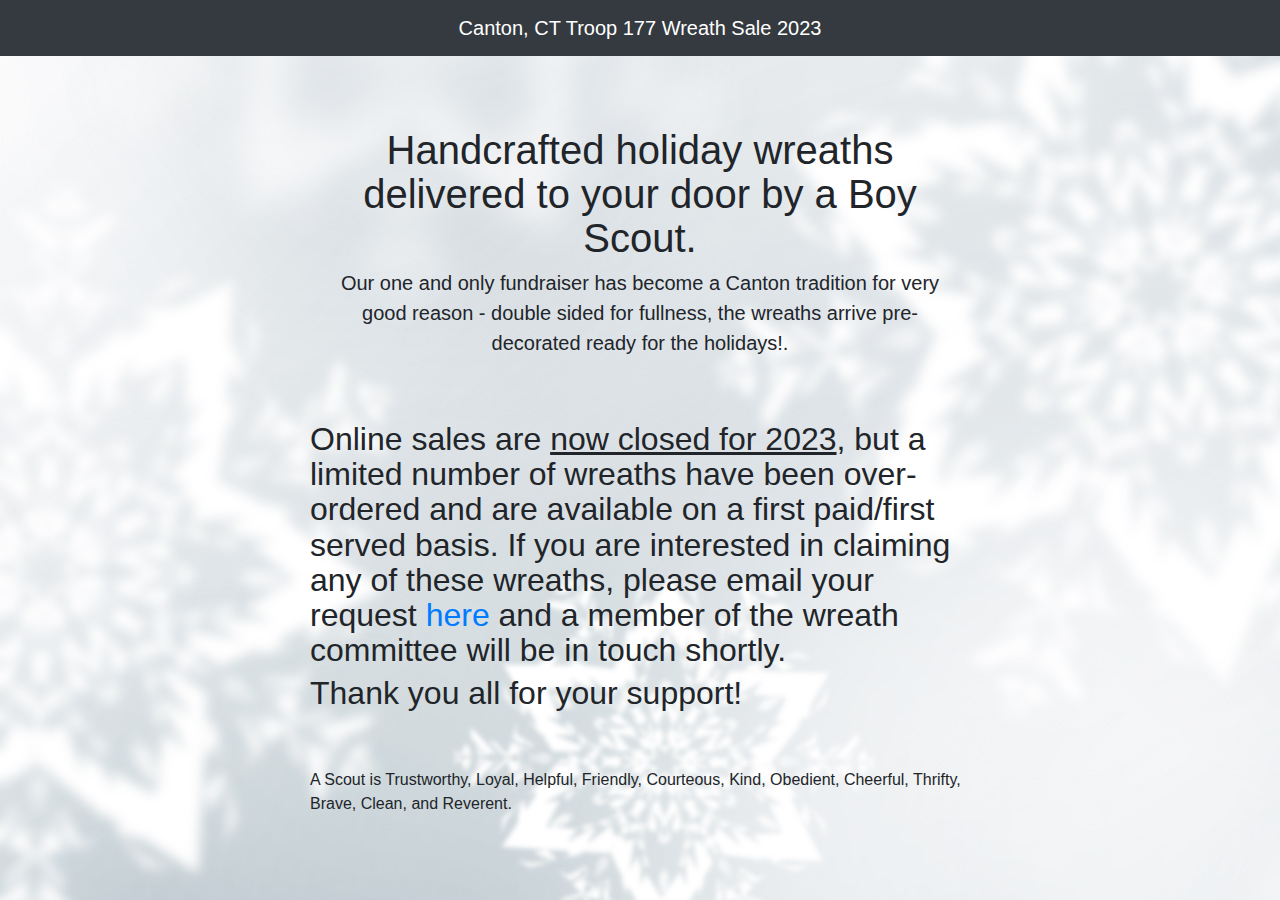
==== commit c6546ea8: "Update index-closed.html" ====
--- a/index-closed.html
+++ b/index-closed.html
@@ -15,7 +15,7 @@
 <body background="snow-background.jpg">
 
     <nav class="navbar navbar-expand-md navbar-dark bg-dark fixed-top">
-        <a class="navbar-brand mx-auto" href="#">Canton, CT Troop 177 Wreath Sale 2022</a>
+        <a class="navbar-brand mx-auto" href="#">Canton, CT Troop 177 Wreath Sale 2023</a>
     </nav>
 
     <main role="main" class="container">
@@ -29,7 +29,7 @@
 
         <div class="container-fluid">
             <h2>
-                Online sales are <u>now closed for 2022</u>, but a limited number of wreaths have been over-ordered and are available on a first paid/first served basis.
+                Online sales are <u>now closed for 2023</u>, but a limited number of wreaths have been over-ordered and are available on a first paid/first served basis.
                 If you are interested in claiming any of these wreaths, please email your request <a href="mailto:troop177wreaths@gmail.com">here</a> and a member of the wreath committee will be in touch shortly. 
                 <h2>Thank you all for your support!</h2>
                 
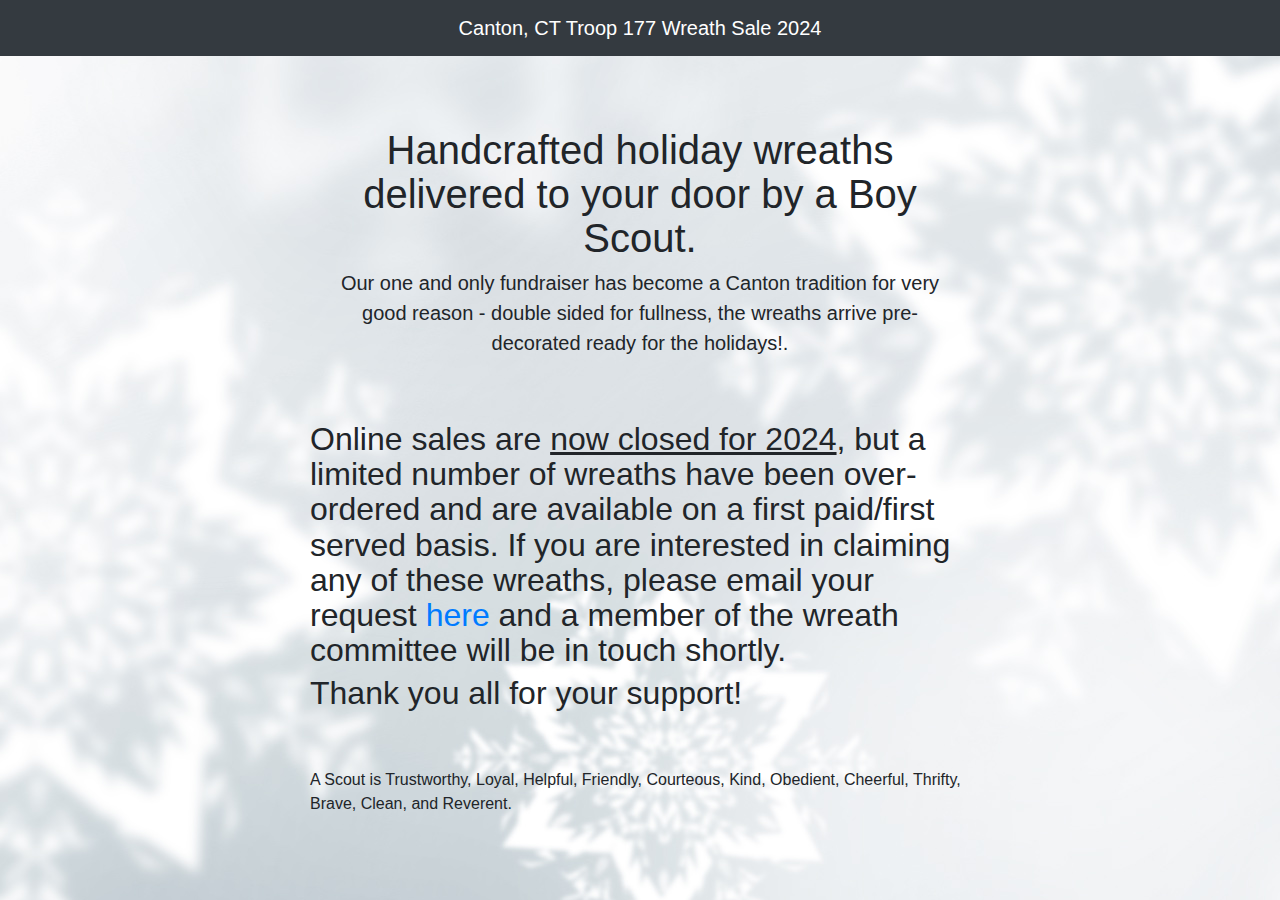
==== commit b718afa9: "Update index-closed.html" ====
--- a/index-closed.html
+++ b/index-closed.html
@@ -15,7 +15,7 @@
 <body background="snow-background.jpg">
 
     <nav class="navbar navbar-expand-md navbar-dark bg-dark fixed-top">
-        <a class="navbar-brand mx-auto" href="#">Canton, CT Troop 177 Wreath Sale 2023</a>
+        <a class="navbar-brand mx-auto" href="#">Canton, CT Troop 177 Wreath Sale 2024</a>
     </nav>
 
     <main role="main" class="container">
@@ -29,7 +29,7 @@
 
         <div class="container-fluid">
             <h2>
-                Online sales are <u>now closed for 2023</u>, but a limited number of wreaths have been over-ordered and are available on a first paid/first served basis.
+                Online sales are <u>now closed for 2024</u>, but a limited number of wreaths have been over-ordered and are available on a first paid/first served basis.
                 If you are interested in claiming any of these wreaths, please email your request <a href="mailto:troop177wreaths@gmail.com">here</a> and a member of the wreath committee will be in touch shortly. 
                 <h2>Thank you all for your support!</h2>
                 
